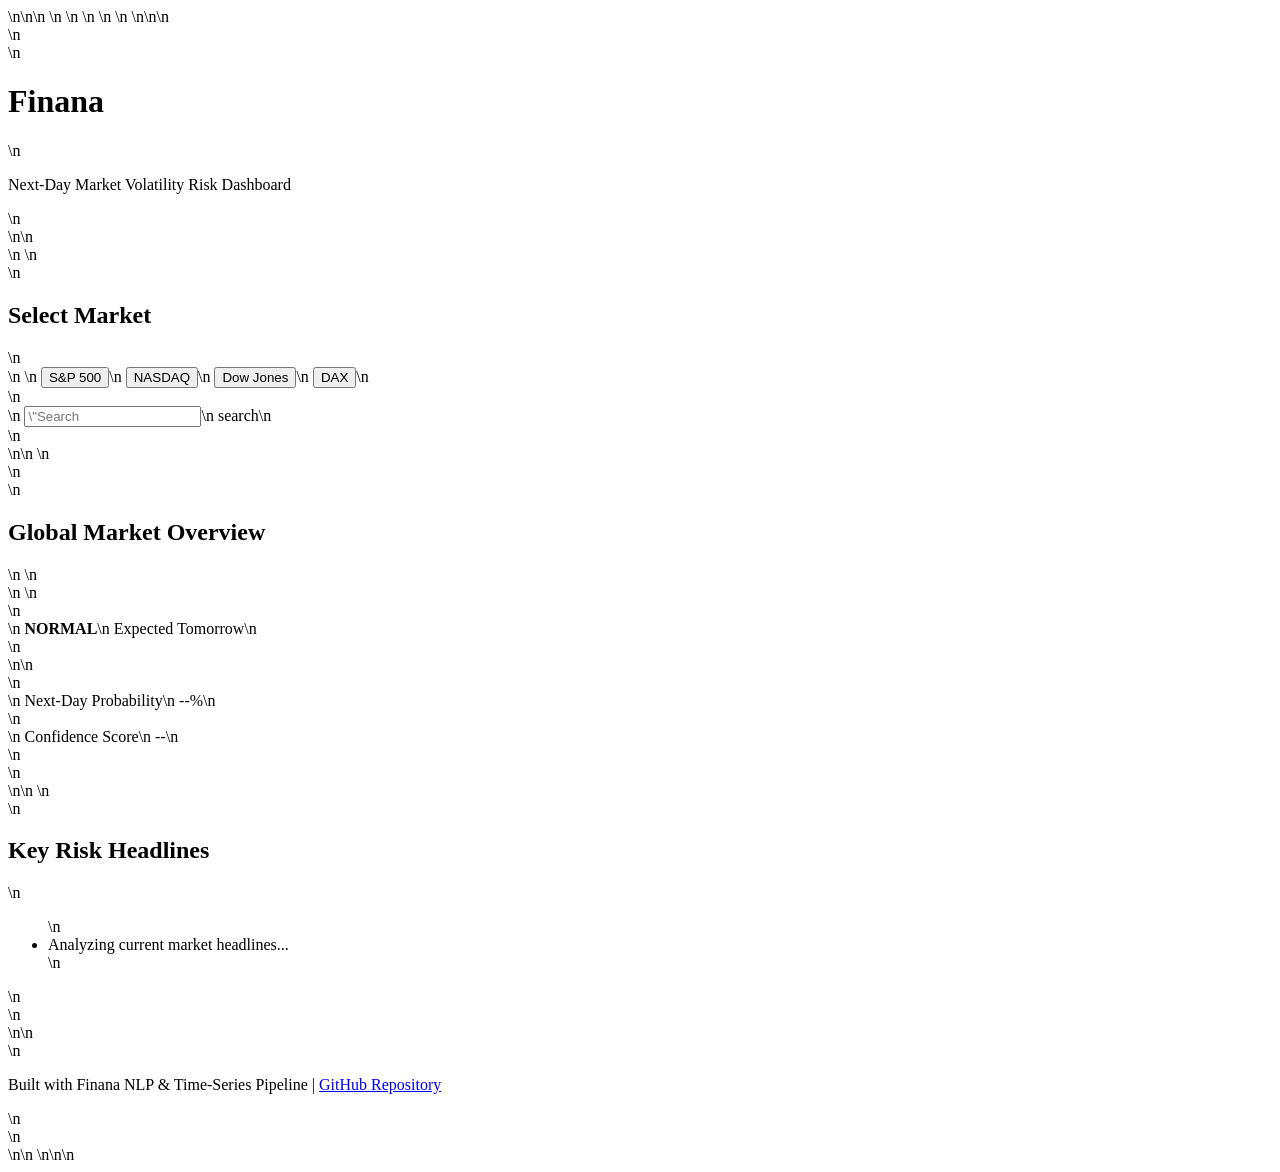
==== templates/index.html @ c1e639a2 "Add live dashboard (app.py, predict_live.py, static, templates), update dependencies, improve README" ====
<!DOCTYPE html>\n<html lang=\"en\">\n<head>\n    <meta charset=\"UTF-8\">\n    <meta name=\"viewport\" content=\"width=device-width, initial-scale=1.0\">\n    <title>Finana - Market Volatility Forecast</title>\n    <link rel=\"stylesheet\" href=\"{{ url_for(\'static\', filename=\'style.css\') }}\">\n    <link href=\"https://fonts.googleapis.com/css2?family=Inter:wght@300;400;500;600;700&display=swap\" rel=\"stylesheet\">\n    <link href=\"https://fonts.googleapis.com/icon?family=Material+Icons\" rel=\"stylesheet\"> <!-- For search icon -->\n</head>\n<body>\n    <div class=\"container\">\n        <header>\n            <h1>Finana</h1>\n            <p class=\"subtitle\">Next-Day Market Volatility Risk Dashboard</p>\n        </header>\n\n        <main>\n            <!-- Market Selection and Search -->\n            <section class=\"card market-controls\">\n                <h2>Select Market</h2>\n                <div class=\"market-buttons\" id=\"marketButtons\">\n                    <!-- Buttons will be dynamically loaded here by JS -->\n                    <button class=\"market-btn active\" data-market=\"SPX\">S&P 500</button>\n                    <button class=\"market-btn\" data-market=\"NDX\">NASDAQ</button>\n                    <button class=\"market-btn\" data-market=\"DJI\">Dow Jones</button>\n                    <button class=\"market-btn\" data-market=\"DAX\">DAX</button>\n                </div>\n                <div class=\"search-bar\">\n                    <input type=\"text\" id=\"marketSearch\" placeholder=\"Search specific stock (e.g., AAPL)\">\n                    <span class=\"material-icons search-icon\">search</span>\n                </div>\n            </section>\n\n            <!-- Volatility Status Card -->\n            <section class=\"card status-card\" id=\"statusCard\">\n                <div class=\"card-header\">\n                    <h2 id=\"currentMarketDisplay\">Global Market Overview</h2>\n                    <span id=\"currentDate\" class=\"date-badge\"></span>\n                </div>\n                \n                <div class=\"indicator-container\">\n                    <div id=\"riskIndicator\" class=\"risk-indicator low\">\n                        <strong id=\"volatilityStatus\">NORMAL</strong>\n                        <span>Expected Tomorrow</span>\n                    </div>\n                </div>\n\n                <div class=\"metrics\">\n                    <div class=\"metric\">\n                        <span class=\"label\">Next-Day Probability</span>\n                        <span id=\"probability\" class=\"value\">--%</span>\n                    </div>\n                    <div class=\"metric\">\n                        <span class=\"label\">Confidence Score</span>\n                        <span id=\"confidence\" class=\"value\">--</span>\n                    </div>\n                </div>\n            </section>\n\n            <!-- Key Risk Headlines Card -->\n            <section class=\"card headlines-card\">\n                <h2>Key Risk Headlines</h2>\n                <ul id=\"headlineList\" class=\"headline-list\">\n                    <li>Analyzing current market headlines...</li>\n                </ul>\n            </section>\n        </main>\n\n        <footer>\n            <p>Built with Finana NLP & Time-Series Pipeline | <a href=\"https://github.com/your-username/finana\" target=\"_blank\">GitHub Repository</a></p>\n        </footer>\n    </div>\n\n    <script>\n        const currentDateElement = document.getElementById(\'currentDate\');\n        const volatilityStatusElement = document.getElementById(\'volatilityStatus\');\n        const probabilityElement = document.getElementById(\'probability\');\n        const confidenceElement = document.getElementById(\'confidence\');\n        const riskIndicatorElement = document.getElementById(\'riskIndicator\');\n        const headlineListElement = document.getElementById(\'headlineList\');\n        const marketButtonsContainer = document.getElementById(\'marketButtons\');\n        const currentMarketDisplay = document.getElementById(\'currentMarketDisplay\');\n        const marketSearchInput = document.getElementById(\'marketSearch\');\n\n        let selectedMarket = \'SPX\'; // Default selected market\n\n        function updateDate() {\n            currentDateElement.innerText = new Date().toLocaleDateString(\'en-US\', {\n                weekday: \'long\', year: \'numeric\', month: \'long\', day: \'numeric\'\n            });\n        }\n\n        async function fetchForecast(market = selectedMarket) {\n            // Update the display for which market is currently being shown\n            currentMarketDisplay.innerText = market === \'SPX\' ? \'S&P 500\' : market;\n            // Placeholder for actual API call, will need to pass \'market\' to backend\n            const url = \`/api/volatility?market=\${market}\`;\n            \n            try {\n                // Reset UI state while fetching\n                volatilityStatusElement.innerText = \'FETCHING...\';\n                riskIndicatorElement.className = \'risk-indicator\';\n                probabilityElement.innerText = \'--%\';\n                confidenceElement.innerText = \'--\';\n                headlineListElement.innerHTML = \'<li>Updating headlines...</li>\';\n\n                const response = await fetch(url);\n                const data = await response.json();\n                \n                if (data.status === \'success\') {\n                    const prob = data.next_day_prediction_prob;\n                    const isHigh = data.next_day_prediction_class === 1;\n                    \n                    probabilityElement.innerText = (prob * 100).toFixed(1) + \'%\';\n                    confidenceElement.innerText = (Math.abs(prob - 0.5) * 2 * 10).toFixed(1) + \'/10\';\n                    \n                    const statusText = isHigh ? \'HIGH RISK\' : \'NORMAL\';\n                    volatilityStatusElement.innerText = statusText;\n                    riskIndicatorElement.className = \'risk-indicator \' + (isHigh ? \'high\' : \'low\');\n                    \n                    headlineListElement.innerHTML = \'\';\n                    if (data.used_headlines && data.used_headlines.length > 0) {\n                        data.used_headlines.forEach(headline => {\n                            const li = document.createElement(\'li\');\n                            li.innerText = headline;\n                            headlineListElement.appendChild(li);\n                        });\n                    } else {\n                        headlineListElement.innerHTML = \'<li>No specific headlines available for this market.</li>\';\n                    }\n                } else {\n                    volatilityStatusElement.innerText = \'ERROR\';\n                    riskIndicatorElement.className = \'risk-indicator\'; // Neutral state\n                    headlineListElement.innerHTML = `<li class=\"error\">${data.message}</li>`;\n                }\n            } catch (error) {\n                console.error(\'Error fetching prediction:\', error);\n                volatilityStatusElement.innerText = \'OFFLINE\';\n                riskIndicatorElement.className = \'risk-indicator\'; // Neutral state\n                headlineListElement.innerHTML = \'<li class=\"error\">Could not connect to the server.</li>\';\n            }\n        }\n\n        // Event Listeners\n        marketButtonsContainer.addEventListener(\'click\', (event) => {\n            const target = event.target;\n            if (target.classList.contains(\'market-btn\')) {\n                // Remove active class from all buttons\n                document.querySelectorAll(\'.market-btn\').forEach(btn => btn.classList.remove(\'active\'));\n                // Add active class to the clicked button\n                target.classList.add(\'active\');\n                selectedMarket = target.dataset.market; // Update selected market\n                fetchForecast(selectedMarket); // Fetch new forecast\n            }\n        });\n\n        marketSearchInput.addEventListener(\'keypress\', (event) => {\n            if (event.key === \'Enter\') {\n                const searchTerm = marketSearchInput.value.trim().toUpperCase();\n                if (searchTerm) {\n                    // Deselect any active market button\n                    document.querySelectorAll(\'.market-btn\').forEach(btn => btn.classList.remove(\'active\'));\n                    selectedMarket = searchTerm;\n                    fetchForecast(selectedMarket);\n                }\n            }\n        });\n\n        // Initial load\n        updateDate();\n        fetchForecast();\n        // Update every 30 seconds\n        setInterval(fetchForecast, 30000);\n        setInterval(updateDate, 60000); // Update date less frequently\n    </script>\n</body>\n</html>\n
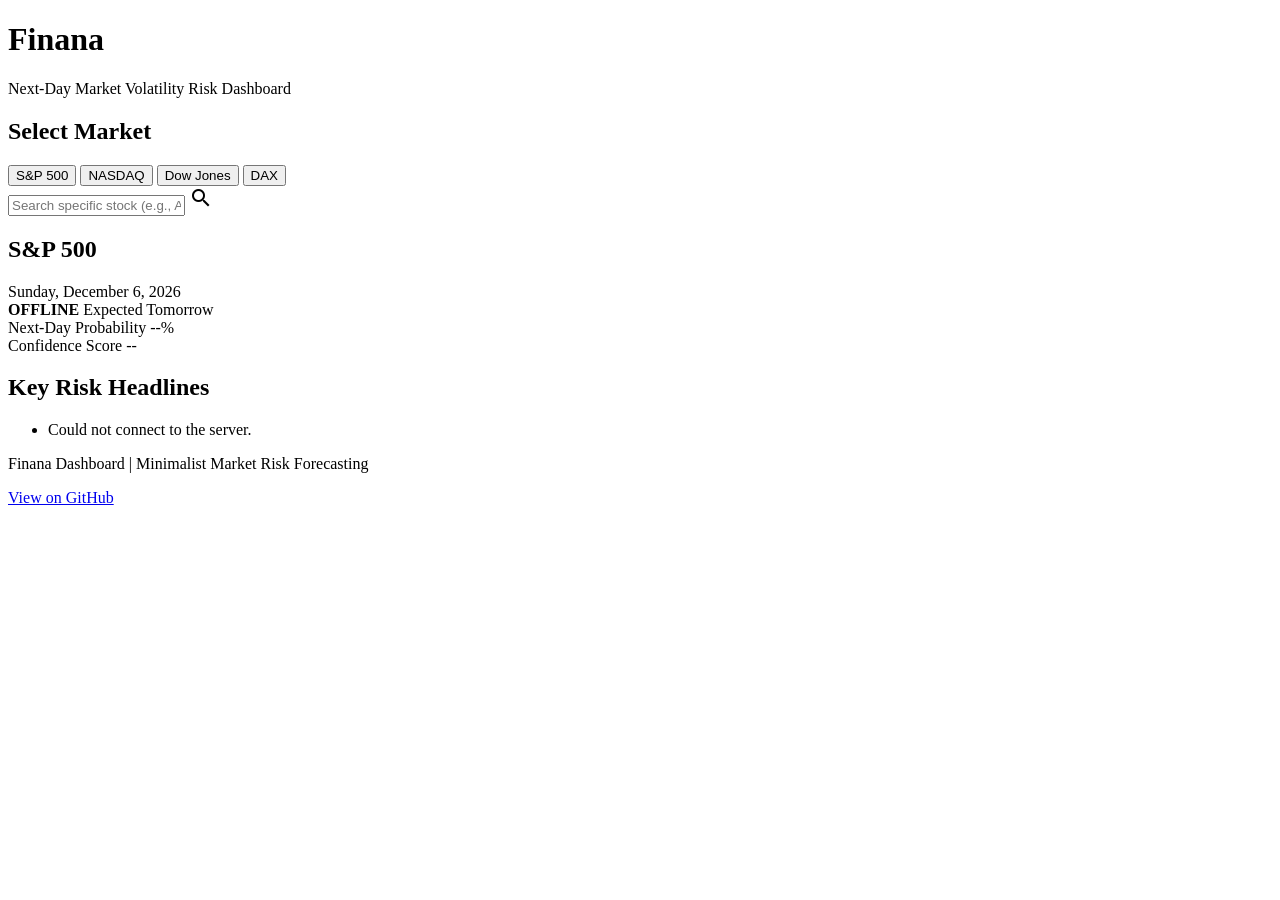
==== commit 0937d83d: "refined the approach and ui" ====
--- a/templates/index.html
+++ b/templates/index.html
@@ -1 +1,182 @@
-<!DOCTYPE html>\n<html lang=\"en\">\n<head>\n    <meta charset=\"UTF-8\">\n    <meta name=\"viewport\" content=\"width=device-width, initial-scale=1.0\">\n    <title>Finana - Market Volatility Forecast</title>\n    <link rel=\"stylesheet\" href=\"{{ url_for(\'static\', filename=\'style.css\') }}\">\n    <link href=\"https://fonts.googleapis.com/css2?family=Inter:wght@300;400;500;600;700&display=swap\" rel=\"stylesheet\">\n    <link href=\"https://fonts.googleapis.com/icon?family=Material+Icons\" rel=\"stylesheet\"> <!-- For search icon -->\n</head>\n<body>\n    <div class=\"container\">\n        <header>\n            <h1>Finana</h1>\n            <p class=\"subtitle\">Next-Day Market Volatility Risk Dashboard</p>\n        </header>\n\n        <main>\n            <!-- Market Selection and Search -->\n            <section class=\"card market-controls\">\n                <h2>Select Market</h2>\n                <div class=\"market-buttons\" id=\"marketButtons\">\n                    <!-- Buttons will be dynamically loaded here by JS -->\n                    <button class=\"market-btn active\" data-market=\"SPX\">S&P 500</button>\n                    <button class=\"market-btn\" data-market=\"NDX\">NASDAQ</button>\n                    <button class=\"market-btn\" data-market=\"DJI\">Dow Jones</button>\n                    <button class=\"market-btn\" data-market=\"DAX\">DAX</button>\n                </div>\n                <div class=\"search-bar\">\n                    <input type=\"text\" id=\"marketSearch\" placeholder=\"Search specific stock (e.g., AAPL)\">\n                    <span class=\"material-icons search-icon\">search</span>\n                </div>\n            </section>\n\n            <!-- Volatility Status Card -->\n            <section class=\"card status-card\" id=\"statusCard\">\n                <div class=\"card-header\">\n                    <h2 id=\"currentMarketDisplay\">Global Market Overview</h2>\n                    <span id=\"currentDate\" class=\"date-badge\"></span>\n                </div>\n                \n                <div class=\"indicator-container\">\n                    <div id=\"riskIndicator\" class=\"risk-indicator low\">\n                        <strong id=\"volatilityStatus\">NORMAL</strong>\n                        <span>Expected Tomorrow</span>\n                    </div>\n                </div>\n\n                <div class=\"metrics\">\n                    <div class=\"metric\">\n                        <span class=\"label\">Next-Day Probability</span>\n                        <span id=\"probability\" class=\"value\">--%</span>\n                    </div>\n                    <div class=\"metric\">\n                        <span class=\"label\">Confidence Score</span>\n                        <span id=\"confidence\" class=\"value\">--</span>\n                    </div>\n                </div>\n            </section>\n\n            <!-- Key Risk Headlines Card -->\n            <section class=\"card headlines-card\">\n                <h2>Key Risk Headlines</h2>\n                <ul id=\"headlineList\" class=\"headline-list\">\n                    <li>Analyzing current market headlines...</li>\n                </ul>\n            </section>\n        </main>\n\n        <footer>\n            <p>Built with Finana NLP & Time-Series Pipeline | <a href=\"https://github.com/your-username/finana\" target=\"_blank\">GitHub Repository</a></p>\n        </footer>\n    </div>\n\n    <script>\n        const currentDateElement = document.getElementById(\'currentDate\');\n        const volatilityStatusElement = document.getElementById(\'volatilityStatus\');\n        const probabilityElement = document.getElementById(\'probability\');\n        const confidenceElement = document.getElementById(\'confidence\');\n        const riskIndicatorElement = document.getElementById(\'riskIndicator\');\n        const headlineListElement = document.getElementById(\'headlineList\');\n        const marketButtonsContainer = document.getElementById(\'marketButtons\');\n        const currentMarketDisplay = document.getElementById(\'currentMarketDisplay\');\n        const marketSearchInput = document.getElementById(\'marketSearch\');\n\n        let selectedMarket = \'SPX\'; // Default selected market\n\n        function updateDate() {\n            currentDateElement.innerText = new Date().toLocaleDateString(\'en-US\', {\n                weekday: \'long\', year: \'numeric\', month: \'long\', day: \'numeric\'\n            });\n        }\n\n        async function fetchForecast(market = selectedMarket) {\n            // Update the display for which market is currently being shown\n            currentMarketDisplay.innerText = market === \'SPX\' ? \'S&P 500\' : market;\n            // Placeholder for actual API call, will need to pass \'market\' to backend\n            const url = \`/api/volatility?market=\${market}\`;\n            \n            try {\n                // Reset UI state while fetching\n                volatilityStatusElement.innerText = \'FETCHING...\';\n                riskIndicatorElement.className = \'risk-indicator\';\n                probabilityElement.innerText = \'--%\';\n                confidenceElement.innerText = \'--\';\n                headlineListElement.innerHTML = \'<li>Updating headlines...</li>\';\n\n                const response = await fetch(url);\n                const data = await response.json();\n                \n                if (data.status === \'success\') {\n                    const prob = data.next_day_prediction_prob;\n                    const isHigh = data.next_day_prediction_class === 1;\n                    \n                    probabilityElement.innerText = (prob * 100).toFixed(1) + \'%\';\n                    confidenceElement.innerText = (Math.abs(prob - 0.5) * 2 * 10).toFixed(1) + \'/10\';\n                    \n                    const statusText = isHigh ? \'HIGH RISK\' : \'NORMAL\';\n                    volatilityStatusElement.innerText = statusText;\n                    riskIndicatorElement.className = \'risk-indicator \' + (isHigh ? \'high\' : \'low\');\n                    \n                    headlineListElement.innerHTML = \'\';\n                    if (data.used_headlines && data.used_headlines.length > 0) {\n                        data.used_headlines.forEach(headline => {\n                            const li = document.createElement(\'li\');\n                            li.innerText = headline;\n                            headlineListElement.appendChild(li);\n                        });\n                    } else {\n                        headlineListElement.innerHTML = \'<li>No specific headlines available for this market.</li>\';\n                    }\n                } else {\n                    volatilityStatusElement.innerText = \'ERROR\';\n                    riskIndicatorElement.className = \'risk-indicator\'; // Neutral state\n                    headlineListElement.innerHTML = `<li class=\"error\">${data.message}</li>`;\n                }\n            } catch (error) {\n                console.error(\'Error fetching prediction:\', error);\n                volatilityStatusElement.innerText = \'OFFLINE\';\n                riskIndicatorElement.className = \'risk-indicator\'; // Neutral state\n                headlineListElement.innerHTML = \'<li class=\"error\">Could not connect to the server.</li>\';\n            }\n        }\n\n        // Event Listeners\n        marketButtonsContainer.addEventListener(\'click\', (event) => {\n            const target = event.target;\n            if (target.classList.contains(\'market-btn\')) {\n                // Remove active class from all buttons\n                document.querySelectorAll(\'.market-btn\').forEach(btn => btn.classList.remove(\'active\'));\n                // Add active class to the clicked button\n                target.classList.add(\'active\');\n                selectedMarket = target.dataset.market; // Update selected market\n                fetchForecast(selectedMarket); // Fetch new forecast\n            }\n        });\n\n        marketSearchInput.addEventListener(\'keypress\', (event) => {\n            if (event.key === \'Enter\') {\n                const searchTerm = marketSearchInput.value.trim().toUpperCase();\n                if (searchTerm) {\n                    // Deselect any active market button\n                    document.querySelectorAll(\'.market-btn\').forEach(btn => btn.classList.remove(\'active\'));\n                    selectedMarket = searchTerm;\n                    fetchForecast(selectedMarket);\n                }\n            }\n        });\n\n        // Initial load\n        updateDate();\n        fetchForecast();\n        // Update every 30 seconds\n        setInterval(fetchForecast, 30000);\n        setInterval(updateDate, 60000); // Update date less frequently\n    </script>\n</body>\n</html>\n+<!DOCTYPE html>
+<html lang="en">
+<head>
+    <meta charset="UTF-8">
+    <meta name="viewport" content="width=device-width, initial-scale=1.0">
+    <title>Finana - Market Volatility Forecast</title>
+    <link rel="stylesheet" href="{{ url_for('static', filename='style.css') }}">
+    <link href="https://fonts.googleapis.com/css2?family=Inter:wght@300;400;500;600;700&display=swap" rel="stylesheet">
+    <link href="https://fonts.googleapis.com/icon?family=Material+Icons" rel="stylesheet">
+</head>
+<body>
+    <div class="container">
+        <header>
+            <h1>Finana</h1>
+            <p class="subtitle">Next-Day Market Volatility Risk Dashboard</p>
+        </header>
+
+        <main>
+            <!-- Market Selection and Search -->
+            <section class="card market-controls">
+                <h2>Select Market</h2>
+                <div class="market-buttons" id="marketButtons">
+                    <!-- Buttons will be dynamically loaded here by JS -->
+                    <button class="market-btn active" data-market="SPX">S&P 500</button>
+                    <button class="market-btn" data-market="NDX">NASDAQ</button>
+                    <button class="market-btn" data-market="DJI">Dow Jones</button>
+                    <button class="market-btn" data-market="DAX">DAX</button>
+                </div>
+                <div class="search-bar">
+                    <input type="text" id="marketSearch" placeholder="Search specific stock (e.g., AAPL)">
+                    <span class="material-icons search-icon">search</span>
+                </div>
+            </section>
+
+            <!-- Volatility Status Card -->
+            <section class="card status-card" id="statusCard">
+                <div class="card-header">
+                    <h2 id="currentMarketDisplay">S&P 500</h2>
+                    <div class="header-right">
+                        <span class="live-pulse"></span>
+                        <span id="currentDate" class="date-badge"></span>
+                    </div>
+                </div>
+
+                <div class="indicator-container">
+                    <div id="riskIndicator" class="risk-indicator low">
+                        <strong id="volatilityStatus">NORMAL</strong>
+                        <span>Expected Tomorrow</span>
+                    </div>
+                </div>
+
+                <div class="metrics">
+                    <div class="metric">
+                        <span class="label">Next-Day Probability</span>
+                        <span id="probability" class="value">--%</span>
+                    </div>
+                    <div class="metric">
+                        <span class="label">Confidence Score</span>
+                        <span id="confidence" class="value">--</span>
+                    </div>
+                </div>
+            </section>
+
+            <!-- Key Risk Headlines Card -->
+            <section class="card headlines-card">
+                <h2>Key Risk Headlines</h2>
+                <ul id="headlineList" class="headline-list">
+                    <li>Analyzing current market headlines...</li>
+                </ul>
+            </section>
+        </main>
+
+        <footer>
+            <p>Finana Dashboard | Minimalist Market Risk Forecasting</p>
+            <p><a href="https://github.com/aritra/finana" target="_blank">View on GitHub</a></p>
+        </footer>
+    </div>
+
+    <script>
+        const currentDateElement = document.getElementById('currentDate');
+        const volatilityStatusElement = document.getElementById('volatilityStatus');
+        const probabilityElement = document.getElementById('probability');
+        const confidenceElement = document.getElementById('confidence');
+        const riskIndicatorElement = document.getElementById('riskIndicator');
+        const headlineListElement = document.getElementById('headlineList');
+        const marketButtonsContainer = document.getElementById('marketButtons');
+        const currentMarketDisplay = document.getElementById('currentMarketDisplay');
+        const marketSearchInput = document.getElementById('marketSearch');
+
+        let selectedMarket = 'SPX'; // Default selected market
+
+        function updateDate() {
+            currentDateElement.innerText = new Date().toLocaleDateString('en-US', {
+                weekday: 'long', year: 'numeric', month: 'long', day: 'numeric'
+            });
+        }
+
+        async function fetchForecast(market = selectedMarket) {
+            // Update the display for which market is currently being shown
+            currentMarketDisplay.innerText = market === 'SPX' ? 'S&P 500' : market;
+            // Placeholder for actual API call, will need to pass 'market' to backend
+            const url = `/api/volatility?market=${market}`;
+
+            try {
+                // Reset UI state while fetching
+                volatilityStatusElement.innerText = 'FETCHING...';
+                riskIndicatorElement.className = 'risk-indicator';
+                probabilityElement.innerText = '--%';
+                confidenceElement.innerText = '--';
+                headlineListElement.innerHTML = '<li>Updating headlines...</li>';
+
+                const response = await fetch(url);
+                const data = await response.json();
+
+                if (data.status === 'success') {
+                    const prob = data.next_day_prediction_prob;
+                    const isHigh = data.next_day_prediction_class === 1;
+
+                    probabilityElement.innerText = (prob * 100).toFixed(1) + '%';
+                    confidenceElement.innerText = (Math.abs(prob - 0.5) * 2 * 10).toFixed(1) + '/10';
+
+                    const statusText = isHigh ? 'HIGH RISK' : 'NORMAL';
+                    volatilityStatusElement.innerText = statusText;
+                    riskIndicatorElement.className = 'risk-indicator ' + (isHigh ? 'high' : 'low');
+
+                    headlineListElement.innerHTML = '';
+                    if (data.used_headlines && data.used_headlines.length > 0) {
+                        data.used_headlines.forEach(headline => {
+                            const li = document.createElement('li');
+                            li.innerText = headline;
+                            headlineListElement.appendChild(li);
+                        });
+                    } else {
+                        headlineListElement.innerHTML = '<li>No specific headlines available for this market.</li>';
+                    }
+                } else {
+                    volatilityStatusElement.innerText = 'ERROR';
+                    riskIndicatorElement.className = 'risk-indicator'; // Neutral state
+                    headlineListElement.innerHTML = `<li class="error">${data.message}</li>`;
+                }
+            } catch (error) {
+                console.error('Error fetching prediction:', error);
+                volatilityStatusElement.innerText = 'OFFLINE';
+                riskIndicatorElement.className = 'risk-indicator'; // Neutral state
+                headlineListElement.innerHTML = '<li class="error">Could not connect to the server.</li>';
+            }
+        }
+
+        // Event Listeners
+        marketButtonsContainer.addEventListener('click', (event) => {
+            const target = event.target;
+            if (target.classList.contains('market-btn')) {
+                // Remove active class from all buttons
+                document.querySelectorAll('.market-btn').forEach(btn => btn.classList.remove('active'));
+                // Add active class to the clicked button
+                target.classList.add('active');
+                selectedMarket = target.dataset.market; // Update selected market
+                fetchForecast(selectedMarket); // Fetch new forecast
+            }
+        });
+
+        marketSearchInput.addEventListener('keypress', (event) => {
+            if (event.key === 'Enter') {
+                const searchTerm = marketSearchInput.value.trim().toUpperCase();
+                if (searchTerm) {
+                    // Deselect any active market button
+                    document.querySelectorAll('.market-btn').forEach(btn => btn.classList.remove('active'));
+                    selectedMarket = searchTerm;
+                    fetchForecast(selectedMarket);
+                }
+            }
+        });
+
+        // Initial load
+        updateDate();
+        fetchForecast();
+        // Update every 30 seconds
+        setInterval(fetchForecast, 30000);
+        setInterval(updateDate, 60000); // Update date less frequently
+    </script>
+</body>
+</html>
